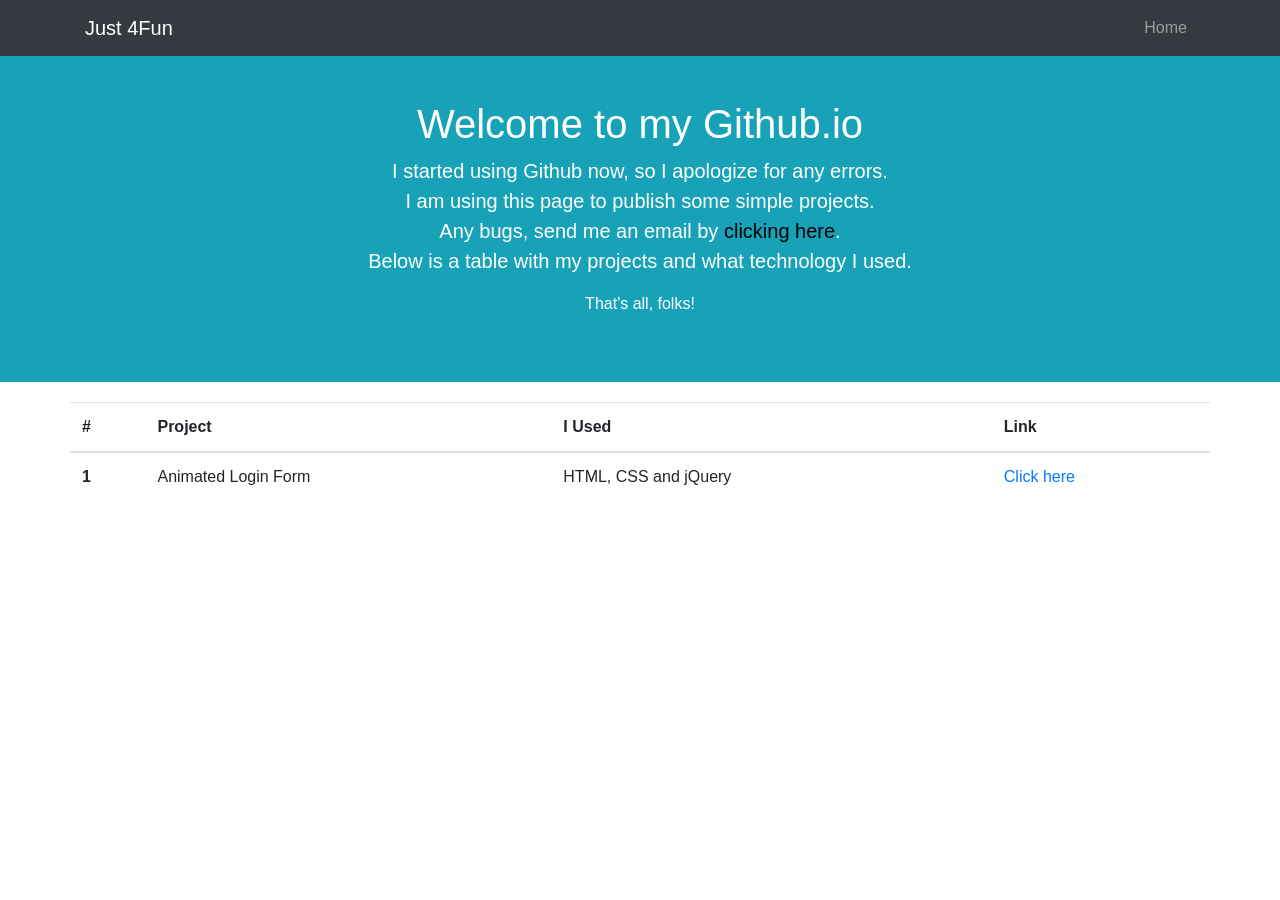
==== index.html @ 2a66ba38 "Initial Commit" ====
<!doctype html>
<html lang="pt-br">

<head>
    <!-- Required meta tags -->
    <meta charset="utf-8">
    <meta name="viewport" content="width=device-width, initial-scale=1, shrink-to-fit=no">

    <!-- Bootstrap CSS -->
    <link rel="stylesheet" href="https://stackpath.bootstrapcdn.com/bootstrap/4.3.1/css/bootstrap.min.css"
        integrity="sha384-ggOyR0iXCbMQv3Xipma34MD+dH/1fQ784/j6cY/iJTQUOhcWr7x9JvoRxT2MZw1T" crossorigin="anonymous">

    <title>Just 4Fun</title>
    <style>
        header {
            padding: 100px 0 50px;
        }
        section {
            margin-top: 20px;
        }
    </style>
</head>

<body>


    <!-- Navigation -->
    <nav class="navbar navbar-expand-lg navbar-dark bg-dark fixed-top" id="mainNav">
        <div class="container">
            <a class="navbar-brand js-scroll-trigger" href="#page-top">Just 4Fun</a>
            <button class="navbar-toggler" type="button" data-toggle="collapse" data-target="#navbarResponsive"
                aria-controls="navbarResponsive" aria-expanded="false" aria-label="Toggle navigation">
                <span class="navbar-toggler-icon"></span>
            </button>
            <div class="collapse navbar-collapse" id="navbarResponsive">
                <ul class="navbar-nav ml-auto">
                    <li class="nav-item">
                        <a class="nav-link js-scroll-trigger" href="#home">Home</a>
                    </li>
                </ul>
            </div>
        </div>
    </nav>

    <header class="bg-info text-white">
        <div class="container text-center">
            <h1>Welcome to my Github.io</h1>
            <p class="lead">
                I started using Github now, so I apologize for any errors.<br />
                I am using this page to publish some simple projects.<br />
                Any bugs, send me an email by <a href="mailto:arthurwarmling1@gmail.com" style="color: #000;">clicking
                    here</a>. <br />
                Below is a table with my projects and what technology I used.
            </p>
            <p>
                That's all, folks!
            </p>
        </div>
    </header>

    <section id="about">
        <div class="container">
            <div class="row">
                <table class="table">
                    <thead>
                        <tr>
                            <th scope="col">#</th>
                            <th scope="col">Project</th>
                            <th scope="col">I Used</th>
                            <th scope="col">Link</th>
                        </tr>
                    </thead>
                    <tbody>
                        <tr>
                            <th scope="row">1</th>
                            <td>Animated Login Form</td>
                            <td>HTML, CSS and jQuery</td>
                            <td><a href="animated-login/index.html" target="_blank">Click here</a></td>
                        </tr>
                    </tbody>
                </table>
            </div>
        </div>
    </section>

    <!-- Optional JavaScript -->
    <!-- jQuery first, then Popper.js, then Bootstrap JS -->
    <script src="https://code.jquery.com/jquery-3.3.1.slim.min.js"
        integrity="sha384-q8i/X+965DzO0rT7abK41JStQIAqVgRVzpbzo5smXKp4YfRvH+8abtTE1Pi6jizo"
        crossorigin="anonymous"></script>
    <script src="https://cdnjs.cloudflare.com/ajax/libs/popper.js/1.14.7/umd/popper.min.js"
        integrity="sha384-UO2eT0CpHqdSJQ6hJty5KVphtPhzWj9WO1clHTMGa3JDZwrnQq4sF86dIHNDz0W1"
        crossorigin="anonymous"></script>
    <script src="https://stackpath.bootstrapcdn.com/bootstrap/4.3.1/js/bootstrap.min.js"
        integrity="sha384-JjSmVgyd0p3pXB1rRibZUAYoIIy6OrQ6VrjIEaFf/nJGzIxFDsf4x0xIM+B07jRM"
        crossorigin="anonymous"></script>
</body>

</html>
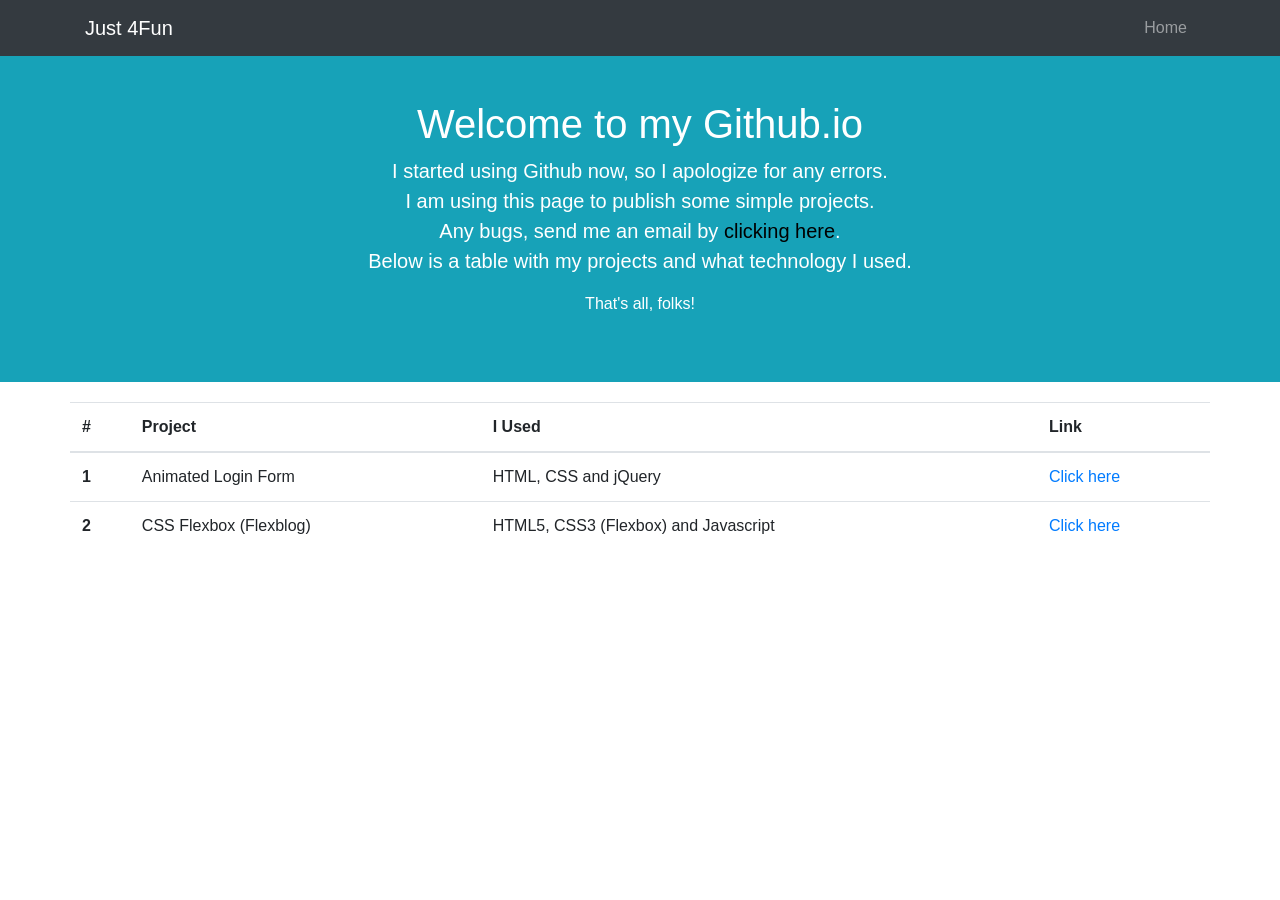
==== commit 2995bf00: "Update index.html" ====
--- a/index.html
+++ b/index.html
@@ -58,7 +58,7 @@
         </div>
     </header>
 
-    <section id="about">
+    <section id="home">
         <div class="container">
             <div class="row">
                 <table class="table">
@@ -75,7 +75,13 @@
                             <th scope="row">1</th>
                             <td>Animated Login Form</td>
                             <td>HTML, CSS and jQuery</td>
-                            <td><a href="animated-login/index.html" target="_blank">Click here</a></td>
+                            <td><a href="https://arthurarw.github.io/animated-login/" target="_blank">Click here</a></td>
+                        </tr>
+                        <tr>
+                            <th scope="row">2</th>
+                            <td>CSS Flexbox (Flexblog)</td>
+                            <td>HTML5, CSS3 (Flexbox) and Javascript</td>
+                            <td><a href="https://arthurarw.github.io/css-flexbox/" target="_blank">Click here</a></td>
                         </tr>
                     </tbody>
                 </table>
@@ -96,4 +102,4 @@
         crossorigin="anonymous"></script>
 </body>
 
-</html>+</html>
